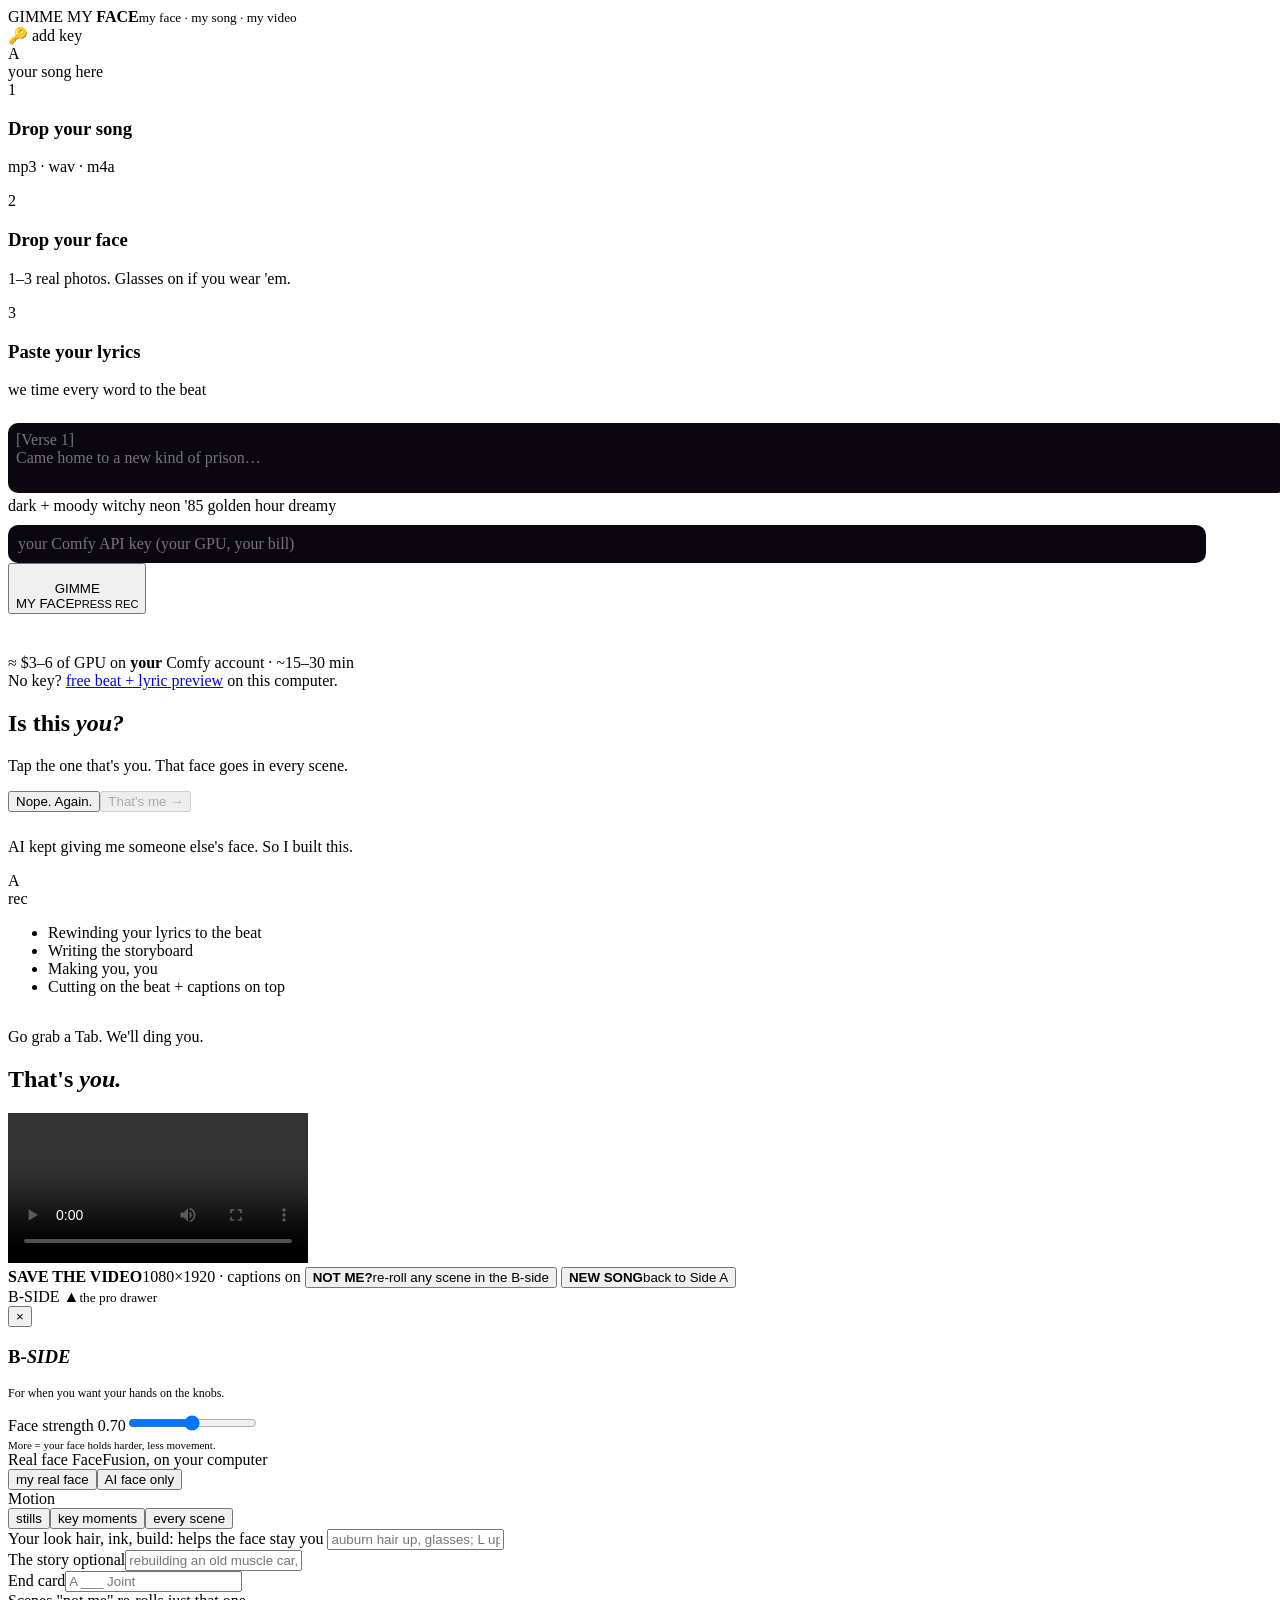
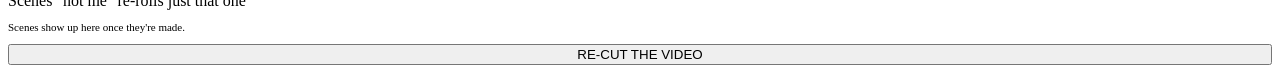
==== app/web/index.html @ a54b3f00 "Gimme My Face: first public version Your song + lyrics + a few face photos -> a vertical music video" ====
<!doctype html>
<html lang="en">
<head>
<meta charset="utf-8">
<meta name="viewport" content="width=device-width, initial-scale=1">
<title>Gimme My Face</title>
<link rel="preconnect" href="https://fonts.googleapis.com">
<link href="https://fonts.googleapis.com/css2?family=Bungee&family=Permanent+Marker&family=Space+Mono:wght@400;700&display=swap" rel="stylesheet">
<style>
/*CSS*/
  .drop input[type=file] { display:none; }
  .drop textarea { width:100%; height:54px; transition:height .2s; margin-top:8px; background:#0b0710; color:#fff; border:1px solid var(--line);
    border-radius:10px; padding:8px; font:12px var(--mono); }
  .drop textarea:focus { height:180px; }
  .drop .grow { flex:1; min-width:0; }
  .keyrow { display:flex; gap:8px; margin:10px 0 0; }
  .keyrow input { flex:1; background:#0b0710; color:#fff; border:1px solid var(--line); border-radius:10px; padding:10px; font:12px var(--mono); }
  .keyrow button { border:0; border-radius:10px; padding:0 14px; background:var(--violet); color:#fff; font:400 13px var(--display); cursor:pointer; }
  .err { color:var(--hot); text-align:center; min-height:1em; margin:8px 0 0; }
  .take.loading { display:grid; place-items:center; aspect-ratio:3/4.6; color:#999; font:13px var(--hand); }
  #log { font:11px var(--mono); color:var(--dim); white-space:pre-wrap; max-height:90px; overflow:auto; margin-top:10px; }
  .scene .notme { background:rgba(255,61,110,.92); }
  .scene textarea { width:100%; min-height:54px; margin-top:4px; background:#0b0710; color:#ddd; border:1px solid var(--line);
    border-radius:6px; font:10px var(--mono); padding:4px; }
  .scene .tag { position:absolute; top:3px; right:4px; font:9px var(--mono); background:rgba(0,0,0,.6); padding:1px 4px; border-radius:4px; color:var(--amber); }
</style>
</head>
<body>
<div class="app">
  <header>
    <div class="logo">GIMME MY <b>FACE</b><small>my face · my song · my video</small></div>
    <span class="pill" id="keypill">🔑 add key</span>
  </header>

  <!-- 1 · SIDE A -->
  <section class="screen on" id="home">
    <div class="cassette screws"><div class="label"><span class="side">A</span><div class="title" id="tapeTitle">your song here</div></div>
      <div class="window"><div class="reel"></div><div class="reel"></div></div></div>
    <div class="drops">
      <label class="drop" id="d1"><span class="n">1</span><div class="grow"><h3>Drop your song</h3><p id="songinfo">mp3 · wav · m4a</p></div>
        <span class="check" id="c1"></span><input type="file" id="song" accept="audio/*"></label>
      <label class="drop" id="d2"><span class="n">2</span><div class="grow"><h3>Drop your face</h3><p>1–3 real photos. Glasses on if you wear 'em.</p></div>
        <div class="thumbs" id="facethumbs"></div><input type="file" id="faces" accept="image/*" multiple></label>
      <div class="drop" id="d3"><span class="n">3</span><div class="grow"><h3>Paste your lyrics</h3><p id="lyrinfo">we time every word to the beat</p>
        <textarea id="lyrics" placeholder="[Verse 1]&#10;Came home to a new kind of prison…"></textarea></div></div>
    </div>
    <div class="vibes" id="vibes">
      <span class="sticker s1 on" data-v="dark, moody, cinematic night, amber light">dark + moody</span>
      <span class="sticker s2" data-v="warm, earthy, witchy, candlelight">witchy</span>
      <span class="sticker s3" data-v="neon 1985 night, chrome, synthwave colors">neon '85</span>
      <span class="sticker s4" data-v="sunny homestead, golden hour, gardens and animals">golden hour</span>
      <span class="sticker s5" data-v="dreamy, soft focus, pastel haze">dreamy</span>
    </div>
    <div class="keyrow" id="keyrow"><input type="password" id="key" placeholder="your Comfy API key (your GPU, your bill)" autocomplete="off"><button id="savekey">USE</button></div>
    <div class="rec-wrap"><button class="rec" id="rec"><span class="dot"></span><br>GIMME<br>MY FACE<small>PRESS REC</small></button></div>
    <p class="err" id="err"></p>
    <p class="fine"><span id="est">≈ $3–6 of GPU on <b>your</b> Comfy account</span> · ~15–30 min<br>No key? <a href="#" id="preview">free beat + lyric preview</a> on this computer.</p>
  </section>

  <!-- 2 · IS THIS YOU -->
  <section class="screen" id="you">
    <h2>Is this <em>you?</em></h2>
    <p class="sub">Tap the one that's you. That face goes in every scene.</p>
    <div class="takes" id="takes"></div>
    <div class="row"><button class="btn no" id="again">Nope. Again.</button><button class="btn yes" id="thatsme" disabled>That's me →</button></div>
    <div id="log"></div>
    <p class="fine">AI kept giving me someone else's face. So I built this.</p>
  </section>

  <!-- 3 · MAKING -->
  <section class="screen" id="making">
    <div class="cassette screws spinning"><div class="label"><span class="side">A</span><div class="title" id="recTitle">rec</div></div>
      <div class="window"><div class="reel"></div><div class="reel"></div></div></div>
    <ul class="stages" id="stages">
      <li class="todo" data-k="1/4">Rewinding your lyrics to the beat</li>
      <li class="todo" data-k="2/4">Writing the storyboard</li>
      <li class="todo" data-k="3/4">Making you, you</li>
      <li class="todo" data-k="4/4">Cutting on the beat + captions on top</li>
    </ul>
    <div class="strip" id="strip"></div>
    <div class="meter"><i id="meter"></i></div>
    <div id="log2" style="font:11px var(--mono);color:var(--dim);white-space:pre-wrap;max-height:70px;overflow:auto;margin-top:8px"></div>
    <p class="fine">Go grab a Tab. We'll ding you.</p>
  </section>

  <!-- 4 · DONE -->
  <section class="screen" id="done">
    <h2>That's <em>you.</em></h2>
    <div class="phone"><video id="video" controls playsinline loop></video></div>
    <div class="shares">
      <a class="share main" id="dl" download><b>SAVE THE VIDEO</b><span>1080×1920 · captions on</span></a>
      <button class="share" id="bopen2"><b>NOT ME?</b><span>re-roll any scene in the B-side</span></button>
      <button class="share" id="home2"><b>NEW SONG</b><span>back to Side A</span></button>
    </div>
  </section>
</div>

<div class="bside-tab" id="openB">B-SIDE ▲<small>the pro drawer</small></div>
<aside class="bside" id="bside" aria-label="Pro drawer">
  <button class="close" id="closeB">×</button>
  <h3>B-<em>SIDE</em></h3>
  <p class="sub" style="font-size:12px">For when you want your hands on the knobs.</p>
  <div class="knob"><label>Face strength <span id="fsv">0.70</span></label><input type="range" min="0.4" max="1" step="0.05" value="0.7" id="pin">
    <p class="sub" style="font-size:11px;margin:4px 0 0">More = your face holds harder, less movement.</p></div>
  <div class="knob"><label>Real face <span>FaceFusion, on your computer</span></label><div class="switch3" id="realface"><button data-v="on" class="on">my real face</button><button data-v="off">AI face only</button></div></div>
  <div class="knob"><label>Motion</label><div class="switch3" id="motion"><button data-v="off">stills</button><button data-v="key" class="on">key moments</button><button data-v="all">every scene</button></div></div>
  <div class="knob"><label>Your look <span>hair, ink, build: helps the face stay you</span></label>
    <input type="text" id="who" placeholder="auburn hair up, glasses; L upper arm Ganesha, R arm tree of life; slim"></div>
  <div class="knob"><label>The story <span>optional</span></label><input type="text" id="story" placeholder="rebuilding an old muscle car, and my life"></div>
  <div class="knob"><label>End card</label><input type="text" id="endcard" placeholder="A ___ Joint"></div>
  <div class="knob"><label>Scenes <span>"not me" re-rolls just that one</span></label><div class="scenes" id="scenes"><p class="sub" style="font-size:11px">Scenes show up here once they're made.</p></div></div>
  <button class="btn yes" style="width:100%" id="recut">RE-CUT THE VIDEO</button>
</aside>

<script>
const $ = id => document.getElementById(id);
let project = null, timer = null, picked = 0, vibe = document.querySelector('.sticker.on').dataset.v, motion = 'key';
const show = id => { document.querySelectorAll('.screen').forEach(s => s.classList.toggle('on', s.id === id)); window.scrollTo(0,0); };
const api = (url, body) => fetch(url, {method:'POST', body: JSON.stringify(Object.assign({p: project}, body))});

$('song').onchange = () => { const f = $('song').files[0]; if (!f) return;
  $('tapeTitle').textContent = f.name.replace(/\.[^.]+$/, ''); $('songinfo').textContent = f.name; $('c1').textContent = '✓'; $('d1').classList.add('done'); };
$('faces').onchange = () => { $('facethumbs').innerHTML = [...$('faces').files].slice(0,3).map(f =>
  `<div class="polaroid"><img src="${URL.createObjectURL(f)}" alt=""></div>`).join(''); $('d2').classList.add('done'); };
$('lyrics').oninput = () => { const n = $('lyrics').value.split('\n').filter(l => l.trim() && !/^\[.*\]$/.test(l.trim())).length;
  $('lyrinfo').textContent = n ? `${n} lines · we time every word to the beat` : 'we time every word to the beat'; $('d3').classList.toggle('done', n > 0); };
document.querySelectorAll('.sticker').forEach(s => s.onclick = () => {
  document.querySelectorAll('.sticker').forEach(x => x.classList.remove('on')); s.classList.add('on'); vibe = s.dataset.v; });
document.querySelectorAll('#motion button').forEach(b => b.onclick = () => {
  document.querySelectorAll('#motion button').forEach(x => x.classList.remove('on')); b.classList.add('on'); motion = b.dataset.v; });
let realface = 'on';
document.querySelectorAll('#realface button').forEach(b => b.onclick = () => {
  document.querySelectorAll('#realface button').forEach(x => x.classList.remove('on')); b.classList.add('on'); realface = b.dataset.v; });
$('pin').oninput = () => $('fsv').textContent = (+$('pin').value).toFixed(2);
$('openB').onclick = $('bopen2').onclick = () => $('bside').classList.add('open');
$('closeB').onclick = () => $('bside').classList.remove('open');
$('home2').onclick = () => show('home');
$('savekey').onclick = async () => { if (!$('key').value.trim()) return;
  await fetch('/api/key', {method:'POST', body: JSON.stringify({key: $('key').value})}); $('key').value = ''; keyOn(); };
function keyOn() { $('keypill').textContent = '🔑 key ✓'; $('keyrow').style.display = 'none'; }

function form() {
  if (!$('song').files[0]) { $('err').textContent = 'Drop your song first.'; return null; }
  if (!$('lyrics').value.trim()) { $('err').textContent = 'Paste your lyrics.'; return null; }
  $('err').textContent = '';
  const f = new FormData();
  f.append('song', $('song').files[0]);
  for (const p of [...$('faces').files].slice(0,3)) f.append('faces', p);
  [['lyrics', $('lyrics').value], ['vibe', vibe], ['story', $('story').value], ['who', $('who').value],
   ['motion', motion], ['pin', $('pin').value], ['endcard', $('endcard').value], ['realface', realface]].forEach(([k, v]) => f.append(k, v));
  return f;
}
async function start(url) {
  const f = form(); if (!f) return;
  const r = await fetch(url, {method:'POST', body:f}); const j = await r.json();
  if (!r.ok) { $('err').textContent = j.error || 'Busy — one at a time.'; return; }
  project = j.project; $('recTitle').textContent = $('tapeTitle').textContent + ' · rec';
  if (url === '/api/start') { picked = 0; $('takes').innerHTML = [1,2,3].map(i => `<div class="take loading">developing…</div>`).join(''); show('you'); }
  else show('making');
  poll();
}
$('rec').onclick = () => start('/api/start');
$('preview').onclick = e => { e.preventDefault(); start('/api/preview'); };
$('again').onclick = () => start('/api/start');
$('thatsme').onclick = async () => { if (!picked) return; await api('/api/pick', {take: picked}); show('making'); poll(); };
$('recut').onclick = async () => { if (!project) return; await api('/api/recut', {}); show('making'); poll(); };

function drawTakes(list) {
  if (!list.length || document.querySelectorAll('.take img').length === list.length) return;
  $('takes').innerHTML = list.map((t, i) => `<div class="take" data-i="${i+1}"><img src="/files/${t}?v=${Date.now()}" alt=""><span>take ${i+1}</span></div>`).join('')
    + '<div class="take loading">developing…</div>'.repeat(Math.max(0, 3 - list.length));
  document.querySelectorAll('.take[data-i]').forEach(t => t.onclick = () => {
    document.querySelectorAll('.take').forEach(x => { x.classList.remove('picked'); x.classList.add('wrong'); });
    t.classList.remove('wrong'); t.classList.add('picked'); picked = +t.dataset.i; $('thatsme').disabled = false; });
}
let lastSlots = '';
function drawSlots(spec) {
  const s = JSON.stringify(spec || ''); if (!spec || s === lastSlots) return; lastSlots = s;
  const stills = spec.slots.map(x => (x.media || []).find(m => /\.png$/.test(m))).filter(Boolean);
  $('strip').innerHTML = stills.map(m => `<img src="/files/${m}" alt="">`).join(''); $('strip').scrollLeft = 1e9;
  const n = spec.slots.length; $('meter').style.width = (25 + 70 * stills.length / Math.max(1, n)) + '%';
  $('scenes').innerHTML = '';
  spec.slots.forEach(x => {
    const m = (x.media || []).find(q => /\.png$/.test(q)), moving = (x.media || []).some(q => /\.mp4$/.test(q));
    const d = document.createElement('div'); d.className = 'scene';
    d.innerHTML = `${m ? `<img src="/files/${m}" alt="">` : '<img alt="" style="background:#2a2033">'}<b>#${x.id}</b>${moving ? '<span class="tag">moves</span>' : ''}
      <button class="notme">not me</button><textarea>${(x.prompt || '').replace(/</g, '&lt;')}</textarea>`;
    d.querySelector('button').onclick = async () => { await api('/api/reroll', {id: x.id, prompt: d.querySelector('textarea').value,
      motion: motion === 'all', pin: $('pin').value}); $('bside').classList.remove('open'); show('making'); poll(); };
    $('scenes').appendChild(d);
  });
}
function stages(log) {
  const at = log.slice().reverse().find(l => /^\d\/4/.test(l)); const k = at ? at.slice(0, 3) : null;
  let seen = false;
  document.querySelectorAll('#stages li').forEach(li => {
    if (!k) { li.className = 'todo'; return; }
    if (li.dataset.k === k) { li.className = 'now'; seen = true; } else li.className = seen ? 'todo' : 'done';
  });
}
async function poll() {
  clearTimeout(timer);
  const j = await (await fetch('/api/status?p=' + encodeURIComponent(project))).json();
  if (j.has_key) keyOn();
  const log = j.log || [];
  $('log').textContent = $('log2').textContent = log.slice(-4).join('\n');
  drawTakes(j.takes || []); drawSlots(j.slots); stages(log);
  const last = log[log.length - 1] || '';
  if (/^stopped/.test(last)) $('err').textContent = last;
  if (!j.busy && j.video) {
    $('video').src = '/files/' + j.video + '?t=' + Date.now(); $('dl').href = '/files/' + j.video; show('done');
    document.querySelectorAll('#stages li').forEach(li => li.className = 'done'); $('meter').style.width = '100%';
  }
  if (j.busy) timer = setTimeout(poll, 3000);
}
fetch('/api/status?p=_').then(r => r.json()).then(j => { if (j.has_key) keyOn(); });
</script>
</body>
</html>
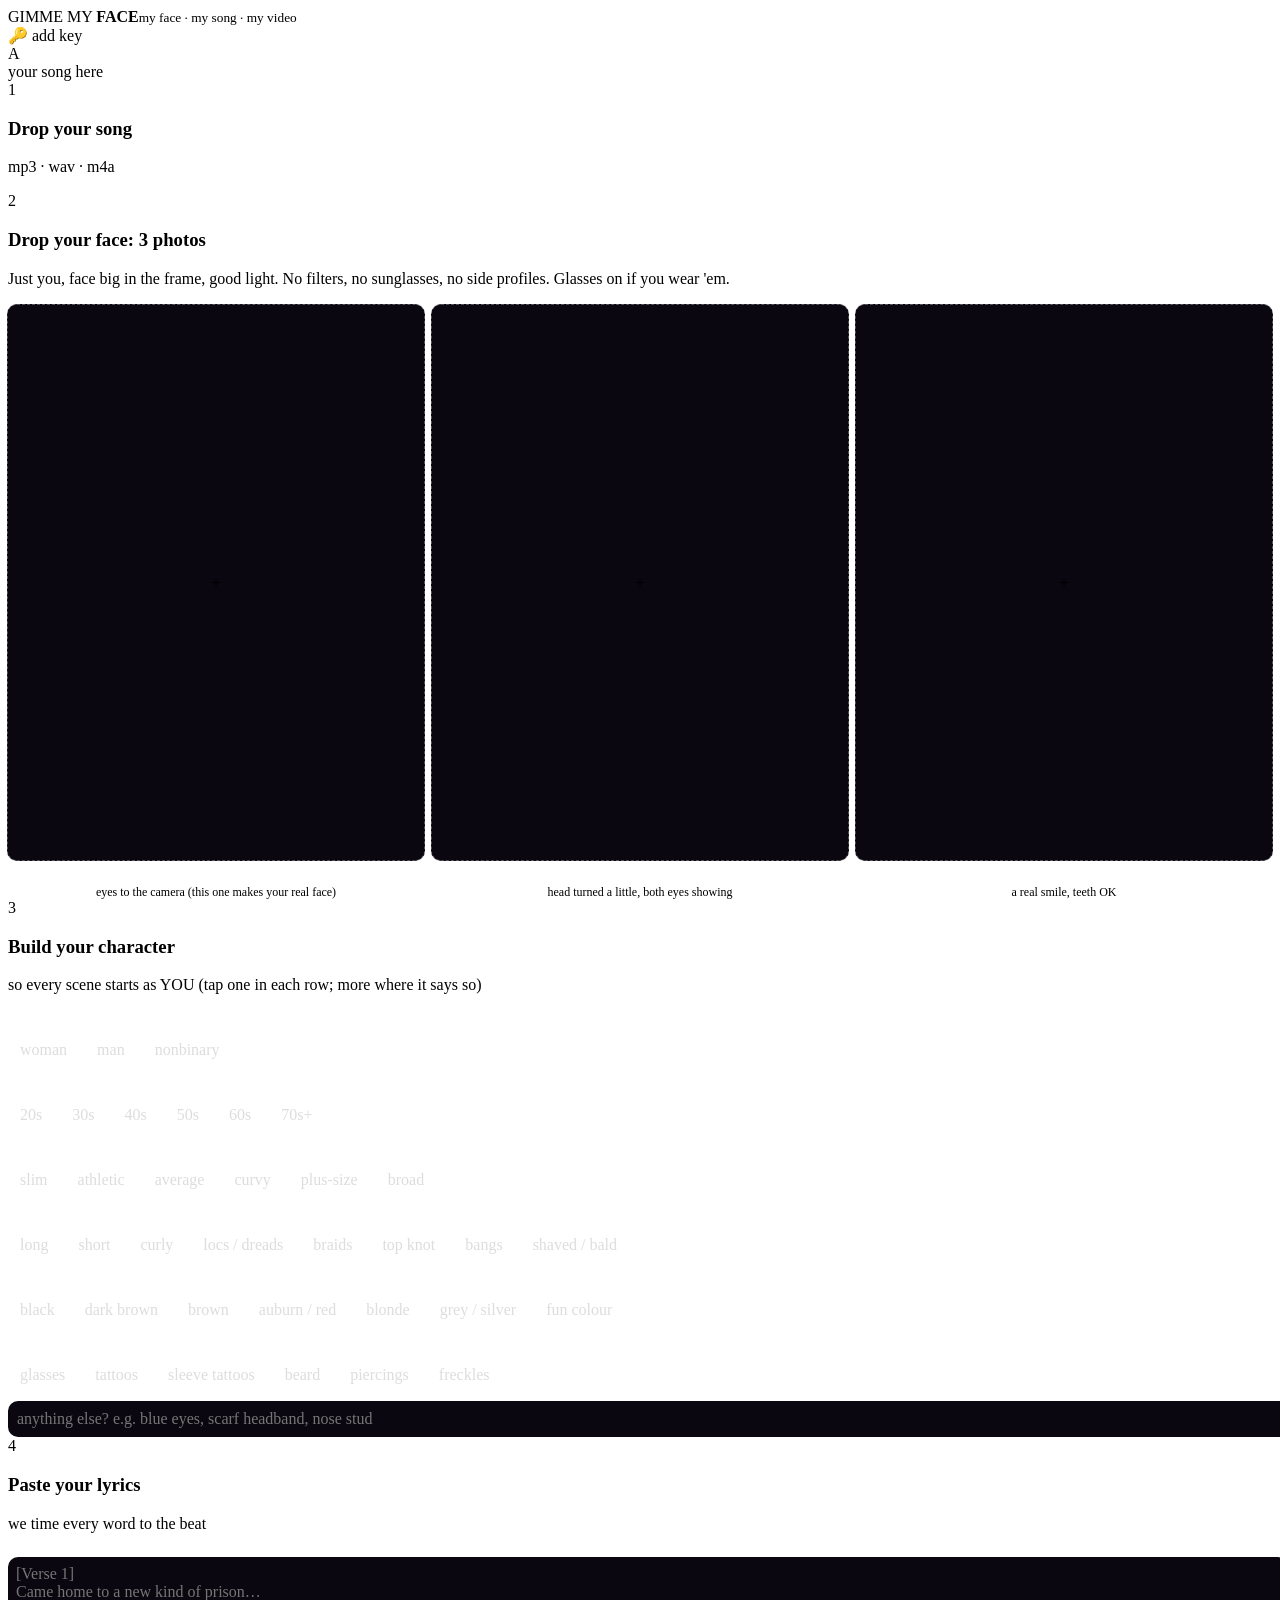
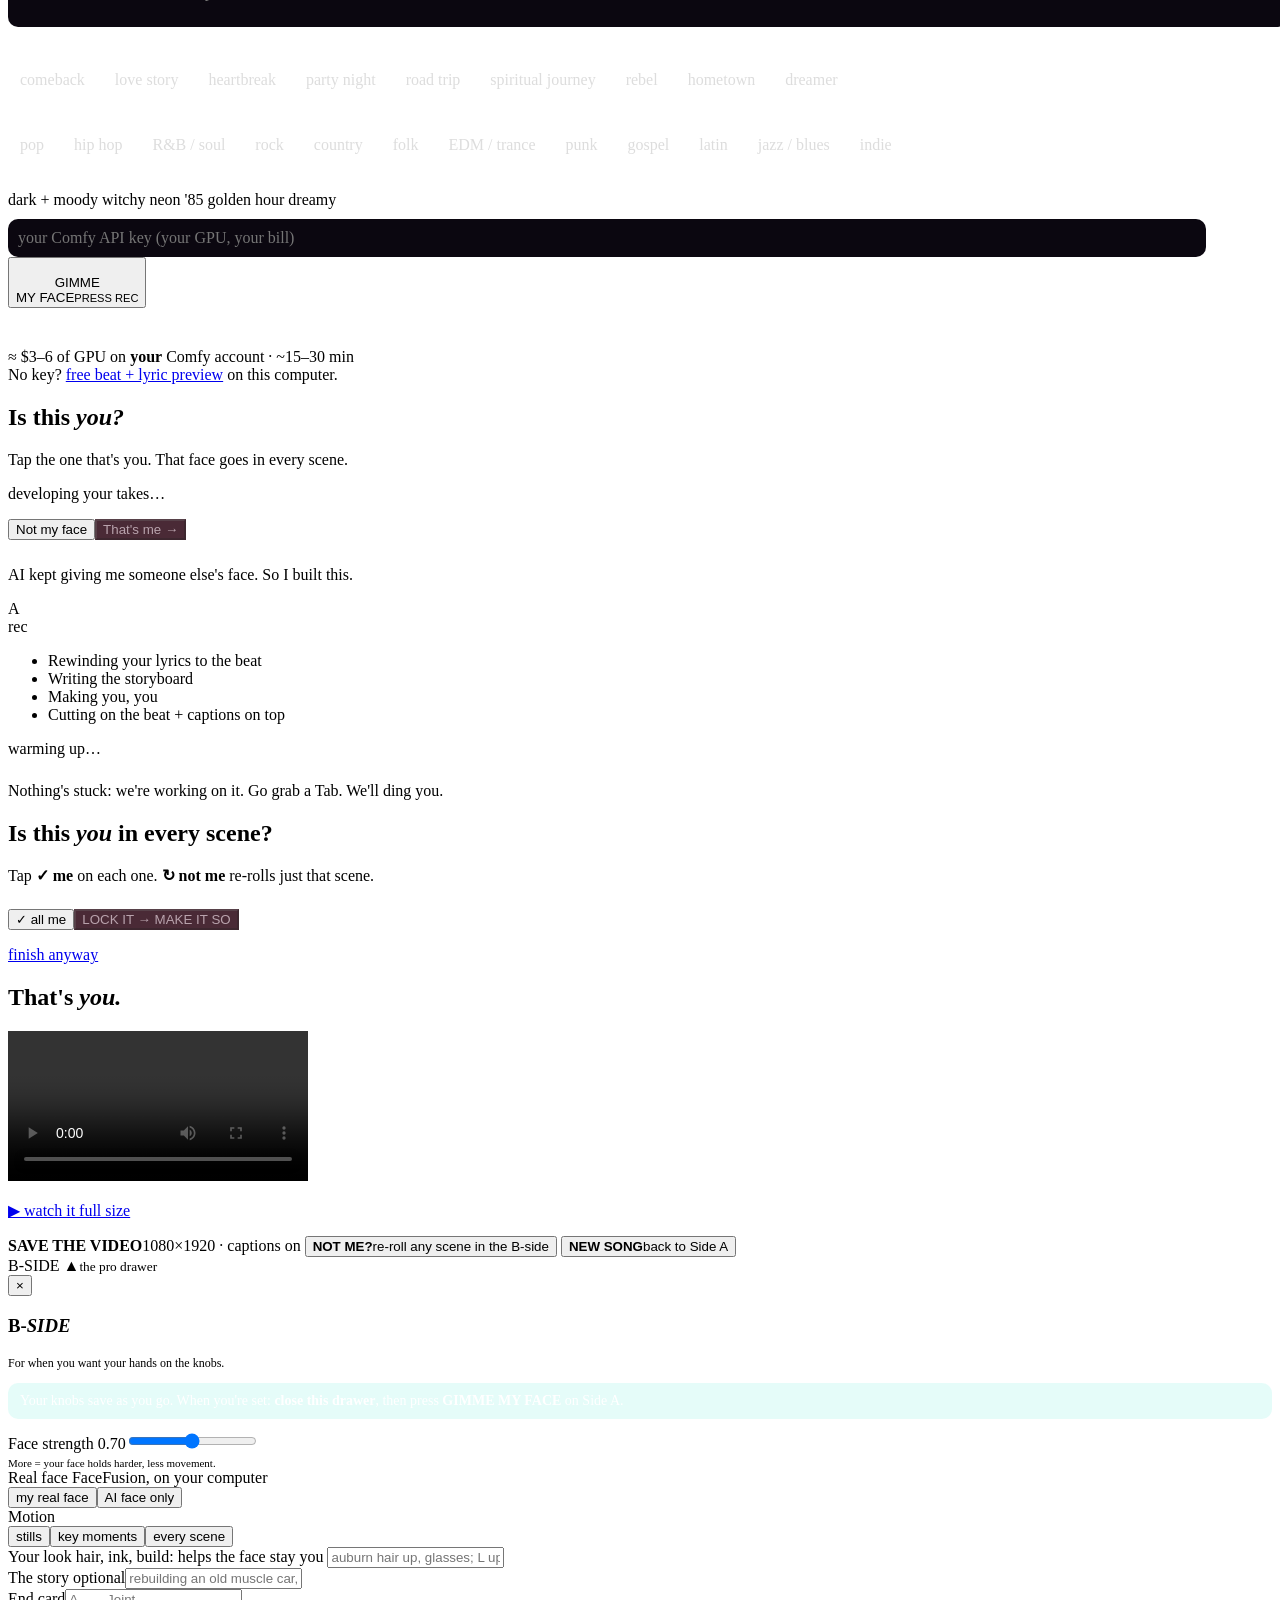
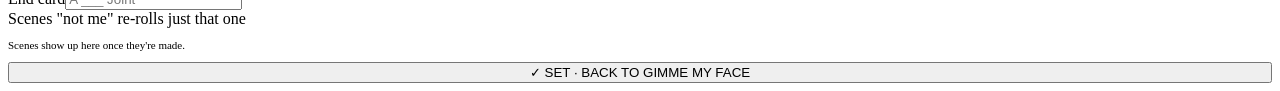
==== commit caae07f8: "Character builder, per-scene "Is this you?" check, magic eraser + colour brush, workflow files - Bui" ====
--- a/app/web/index.html
+++ b/app/web/index.html
@@ -18,7 +18,78 @@
   .keyrow button { border:0; border-radius:10px; padding:0 14px; background:var(--violet); color:#fff; font:400 13px var(--display); cursor:pointer; }
   .err { color:var(--hot); text-align:center; min-height:1em; margin:8px 0 0; }
   .take.loading { display:grid; place-items:center; aspect-ratio:3/4.6; color:#999; font:13px var(--hand); }
-  #log { font:11px var(--mono); color:var(--dim); white-space:pre-wrap; max-height:90px; overflow:auto; margin-top:10px; }
+  #log { font:14px var(--mono); color:rgba(255,255,255,.7); white-space:pre-wrap; max-height:90px; overflow:auto; margin-top:10px; }
+  .drop#d2 { align-items:flex-start; cursor:default; }
+  .faceslots { display:grid; grid-template-columns:repeat(3,1fr); gap:8px; margin-top:10px; }
+  .fslot { display:flex; flex-direction:column; align-items:center; text-align:center; cursor:pointer; gap:3px; }
+  .fslot input { display:none; }
+  .fslot .ph { width:100%; aspect-ratio:3/4; border:1.5px dashed rgba(255,255,255,.3); border-radius:10px; display:grid; place-items:center;
+    font:22px var(--display); color:var(--dim); overflow:hidden; background:#0b0710; }
+  .fslot .ph img { width:100%; height:100%; object-fit:cover; }
+  .fslot:hover .ph { border-color:var(--amber); }
+  .fslot.over .ph, .drop.over { border-color:var(--teal) !important; background:rgba(46,230,200,.12); }
+  .fslot.done .ph { border-style:solid; border-color:var(--teal); }
+  .fslot b { font:400 13px var(--display); color:#fff; }
+  .fslot small { font-size:12px; color:var(--dim); line-height:1.2; }
+  .eta { display:flex; justify-content:space-between; gap:8px; flex-wrap:wrap; font:16px var(--mono); color:var(--amber); margin-top:8px; }
+  .eta span:last-child { color:var(--dim); }
+  .take.loading { animation:pulse 1.2s ease-in-out infinite; }
+  @keyframes pulse { 50% { opacity:.45; } }
+  .btn.thinking { animation:pulse 1s ease-in-out infinite; cursor:wait; }
+  /* tap cue: the thing you tapped presses in + a teal ring ripples out (+ a tiny buzz on phones) */
+  .tapped { animation:tap .4s ease-out; }
+  @keyframes tap { 0% { transform:scale(1); box-shadow:0 0 0 0 rgba(46,230,200,.75); } 35% { transform:scale(.93); }
+                   100% { transform:scale(1); box-shadow:0 0 0 16px rgba(46,230,200,0); } }
+  .word { color:var(--teal); font-weight:700; margin-right:6px; }
+  .word::before { content:''; display:inline-block; width:8px; height:8px; margin-right:6px; border-radius:50%; background:var(--teal); animation:pulse .9s ease-in-out infinite; vertical-align:1px; }
+  .word:empty { display:none; }
+  .genre { margin:14px 0 0; } .vlabel { margin:12px 0 0; font:400 12px var(--display); color:#fff; }
+  .checks { display:grid; grid-template-columns:repeat(auto-fill,minmax(150px,1fr)); gap:10px; margin-top:6px; }
+  .chk { position:relative; border-radius:12px; overflow:hidden; outline:3px solid transparent; background:#0b0710; }
+  .chk img { display:block; width:100%; aspect-ratio:9/16; object-fit:cover; }
+  .chk b { position:absolute; top:6px; left:8px; font:12px var(--mono); background:rgba(0,0,0,.6); padding:2px 6px; border-radius:6px; }
+  .chk .cb { display:flex; }
+  .chk .cb button { flex:1; border:0; padding:10px 2px; font:400 11px var(--display); cursor:pointer; color:#fff; background:#2a2033; }
+  .chk .cb .no { background:#6b4a8f; }   /* change order (not GO pink); final colours: Dawn picks the scheme */
+  .chk.ok { outline-color:var(--teal); } .chk.ok .me { background:var(--teal); color:#0b0710; }
+  .btn.go { background:var(--hot); color:#fff; box-shadow:0 0 18px rgba(255,61,110,.45); }   /* PINK = GO / roll / make it so */
+  .btn.go:disabled { background:#4a2a36; color:#b9a3ad; box-shadow:none; }
+  .chk .undo { position:absolute; top:6px; right:8px; border:0; border-radius:8px; padding:5px 9px; background:rgba(0,0,0,.7);
+    color:#fff; font:400 12px var(--display); cursor:pointer; }
+  .chk .cb .er { background:#24323a; }
+  .eraser { position:fixed; inset:0; background:rgba(8,5,12,.92); z-index:90; display:none; place-items:center; padding:16px; }
+  .eraser.on { display:grid; }
+  .erbox { width:min(520px, 100%); }
+  .ertools { display:flex; gap:8px; align-items:center; margin:0 0 8px; }
+  .ertools button { border:0; border-radius:8px; padding:8px 12px; background:#3a2d48; color:#fff; font:400 13px var(--display); cursor:pointer; }
+  .ertools button.on { background:var(--teal); color:#0b0710; }
+  #erSwatch { display:none; width:28px; height:28px; border-radius:50%; border:2px solid #fff; }
+  .erhow { color:#fff; font-size:15px; margin:0 0 10px; text-align:center; }
+  .erwrap { position:relative; width:fit-content; margin:0 auto; }
+  .erwrap img { display:block; max-width:100%; max-height:70vh; border-radius:10px; }
+  .erwrap canvas { position:absolute; inset:0; width:100%; height:100%; cursor:crosshair; touch-action:none; }
+  .erbar { display:flex; gap:8px; align-items:center; flex-wrap:wrap; margin-top:10px; color:#ddd; font:13px var(--mono); }
+  .erbar button { border:0; border-radius:8px; padding:9px 12px; background:#3a2d48; color:#fff; font:400 13px var(--display); cursor:pointer; }
+  .erbar .go { background:var(--teal); color:#0b0710; margin-left:auto; }
+  .chk .cb .fx { background:#3a2d48; }
+  .fixp { display:none; padding:8px; gap:6px; flex-wrap:wrap; background:#160f1e; }
+  .chk.fixing .fixp { display:flex; }
+  .fixp i { font-style:normal; font:12px var(--mono); padding:5px 9px; border-radius:99px; border:1.5px solid rgba(255,255,255,.25); cursor:pointer; color:#ddd; }
+  .fixp i.on { background:var(--amber); border-color:var(--amber); color:#1a1020; }
+  .fixp input { flex:1 1 100%; background:#0b0710; color:#fff; border:1px solid var(--line); border-radius:8px; padding:7px; font:12px var(--mono); }
+  .fixp .go { flex:1 1 100%; border:0; border-radius:8px; padding:9px; background:var(--violet); color:#fff; font:400 13px var(--display); cursor:pointer; }
+  .chk.rolling { animation:pulse 1.2s ease-in-out infinite; }
+  .bhow { background:rgba(46,230,200,.12); border:1px solid var(--teal); border-radius:10px; padding:10px 12px; font-size:14px; color:#fff; margin:0 0 12px; }
+  .drop#dc { align-items:flex-start; cursor:default; }
+  .crow { display:flex; flex-wrap:wrap; gap:6px; align-items:center; margin-top:9px; }
+  .crow b { flex:0 0 100%; font:400 12px var(--display); color:#fff; letter-spacing:.3px; }
+  .crow b em { font:11px var(--mono); color:var(--dim); font-style:normal; margin-left:4px; }
+  .crow i { font-style:normal; font:13px var(--mono); padding:6px 11px; border-radius:99px; border:1.5px solid rgba(255,255,255,.22);
+    color:#ddd; cursor:pointer; user-select:none; }
+  .crow i:hover { border-color:var(--amber); }
+  .crow i.on { background:var(--teal); border-color:var(--teal); color:#0b0710; }
+  .charmore { width:100%; margin-top:10px; background:#0b0710; color:#fff; border:1px solid var(--line); border-radius:10px; padding:9px; font:13px var(--mono); }
+  #charinfo { color:var(--teal); }
   .scene .notme { background:rgba(255,61,110,.92); }
   .scene textarea { width:100%; min-height:54px; margin-top:4px; background:#0b0710; color:#ddd; border:1px solid var(--line);
     border-radius:6px; font:10px var(--mono); padding:4px; }
@@ -39,11 +110,31 @@
     <div class="drops">
       <label class="drop" id="d1"><span class="n">1</span><div class="grow"><h3>Drop your song</h3><p id="songinfo">mp3 · wav · m4a</p></div>
         <span class="check" id="c1"></span><input type="file" id="song" accept="audio/*"></label>
-      <label class="drop" id="d2"><span class="n">2</span><div class="grow"><h3>Drop your face</h3><p>1–3 real photos. Glasses on if you wear 'em.</p></div>
-        <div class="thumbs" id="facethumbs"></div><input type="file" id="faces" accept="image/*" multiple></label>
-      <div class="drop" id="d3"><span class="n">3</span><div class="grow"><h3>Paste your lyrics</h3><p id="lyrinfo">we time every word to the beat</p>
+      <div class="drop" id="d2"><span class="n">2</span><div class="grow"><h3>Drop your face: 3 photos</h3>
+        <p id="faceinfo">Just you, face big in the frame, good light. No filters, no sunglasses, no side profiles. Glasses on if you wear 'em.</p>
+        <div class="faceslots">
+          <label class="fslot" data-i="0"><input type="file" accept="image/*" multiple><div class="ph">＋</div><b>1 · Straight on</b><small>eyes to the camera (this one makes your real face)</small></label>
+          <label class="fslot" data-i="1"><input type="file" accept="image/*" multiple><div class="ph">＋</div><b>2 · Three-quarter</b><small>head turned a little, both eyes showing</small></label>
+          <label class="fslot" data-i="2"><input type="file" accept="image/*" multiple><div class="ph">＋</div><b>3 · Big smile</b><small>a real smile, teeth OK</small></label>
+        </div></div></div>
+      <!-- Dawn 29 Oct: "we DEFINITELY need to ask questions... like an RPG when i'm in character dev" (blank = random man in every scene) -->
+      <div class="drop" id="dc"><span class="n">3</span><div class="grow"><h3>Build your character</h3>
+        <p id="charinfo">so every scene starts as YOU (tap one in each row; more where it says so)</p>
+        <div class="crow" data-k="g" data-req="1"><b>I am</b><i>woman</i><i>man</i><i>nonbinary</i></div>
+        <div class="crow" data-k="a" data-req="1"><b>Age</b><i>20s</i><i>30s</i><i>40s</i><i>50s</i><i>60s</i><i>70s+</i></div>
+        <div class="crow" data-k="b"><b>Build</b><i>slim</i><i>athletic</i><i>average</i><i>curvy</i><i>plus-size</i><i>broad</i></div>
+        <div class="crow" data-k="hs" data-multi="1"><b>Hair <em>pick any</em></b><i>long</i><i>short</i><i>curly</i><i>locs / dreads</i><i>braids</i><i>top knot</i><i>bangs</i><i>shaved / bald</i></div>
+        <div class="crow" data-k="hc"><b>Hair colour</b><i>black</i><i>dark brown</i><i>brown</i><i>auburn / red</i><i>blonde</i><i>grey / silver</i><i>fun colour</i></div>
+        <div class="crow" data-k="e" data-multi="1"><b>Extras <em>pick any</em></b><i>glasses</i><i>tattoos</i><i>sleeve tattoos</i><i>beard</i><i>piercings</i><i>freckles</i></div>
+        <input type="text" id="charmore" class="charmore" placeholder="anything else? e.g. blue eyes, scarf headband, nose stud">
+      </div></div>
+      <div class="drop" id="d3"><span class="n">4</span><div class="grow"><h3>Paste your lyrics</h3><p id="lyrinfo">we time every word to the beat</p>
         <textarea id="lyrics" placeholder="[Verse 1]&#10;Came home to a new kind of prison…"></textarea></div></div>
     </div>
+    <!-- Dawn 29 Oct: "give them choices and let them make them within limits and genres" -->
+    <div class="crow genre" data-k="st"><b>The story <em>pick one (or leave it to us)</em></b><i>comeback</i><i>love story</i><i>heartbreak</i><i>party night</i><i>road trip</i><i>spiritual journey</i><i>rebel</i><i>hometown</i><i>dreamer</i></div>
+    <div class="crow genre" data-k="mu"><b>My music <em>pick one: the video moves + looks like it</em></b><i>pop</i><i>hip hop</i><i>R&amp;B / soul</i><i>rock</i><i>country</i><i>folk</i><i>EDM / trance</i><i>punk</i><i>gospel</i><i>latin</i><i>jazz / blues</i><i>indie</i></div>
+    <p class="vlabel">The look</p>
     <div class="vibes" id="vibes">
       <span class="sticker s1 on" data-v="dark, moody, cinematic night, amber light">dark + moody</span>
       <span class="sticker s2" data-v="warm, earthy, witchy, candlelight">witchy</span>
@@ -62,7 +153,10 @@
     <h2>Is this <em>you?</em></h2>
     <p class="sub">Tap the one that's you. That face goes in every scene.</p>
     <div class="takes" id="takes"></div>
-    <div class="row"><button class="btn no" id="again">Nope. Again.</button><button class="btn yes" id="thatsme" disabled>That's me →</button></div>
+    <div class="meter"><i id="meterT"></i></div>
+    <div class="eta"><span><span class="word" id="wordT"></span><span id="etaT">developing your takes…</span></span><span id="etaTIn"></span></div>
+    <p class="fine" id="backT"></p>
+    <div class="row"><button class="btn no" id="again">Not my face</button><button class="btn go" id="thatsme" disabled>That's me →</button></div>
     <div id="log"></div>
     <p class="fine">AI kept giving me someone else's face. So I built this.</p>
   </section>
@@ -79,14 +173,26 @@
     </ul>
     <div class="strip" id="strip"></div>
     <div class="meter"><i id="meter"></i></div>
-    <div id="log2" style="font:11px var(--mono);color:var(--dim);white-space:pre-wrap;max-height:70px;overflow:auto;margin-top:8px"></div>
-    <p class="fine">Go grab a Tab. We'll ding you.</p>
+    <div class="eta"><span><span class="word" id="word"></span><span id="eta">warming up…</span></span><span id="etaIn"></span></div>
+    <div id="log2" style="font:14px var(--mono);color:rgba(255,255,255,.7);white-space:pre-wrap;max-height:70px;overflow:auto;margin-top:8px"></div>
+    <p class="fine" id="back">Nothing's stuck: we're working on it. Go grab a Tab. We'll ding you.</p>
+  </section>
+
+  <!-- 3b · SCENE CHECK (Dawn 29 Oct: an "is this you?" for each scene) -->
+  <section class="screen" id="check">
+    <h2>Is this <em>you</em> in every scene?</h2>
+    <p class="sub">Tap <b>✓ me</b> on each one. <b>↻ not me</b> re-rolls just that scene.</p>
+    <div class="checks" id="checks"></div>
+    <div class="eta"><span><span class="word" id="wordC"></span><span id="checkInfo"></span></span><span></span></div>
+    <div class="row"><button class="btn no" id="allme">✓ all me</button><button class="btn go" id="approve" disabled>LOCK IT → MAKE IT SO</button></div>
+    <p class="fine"><a href="#" id="approveAnyway">finish anyway</a></p>
   </section>
 
   <!-- 4 · DONE -->
   <section class="screen" id="done">
     <h2>That's <em>you.</em></h2>
     <div class="phone"><video id="video" controls playsinline loop></video></div>
+    <p class="fine"><a id="bigvid" target="_blank" href="#">▶ watch it full size</a></p>
     <div class="shares">
       <a class="share main" id="dl" download><b>SAVE THE VIDEO</b><span>1080×1920 · captions on</span></a>
       <button class="share" id="bopen2"><b>NOT ME?</b><span>re-roll any scene in the B-side</span></button>
@@ -100,6 +206,7 @@
   <button class="close" id="closeB">×</button>
   <h3>B-<em>SIDE</em></h3>
   <p class="sub" style="font-size:12px">For when you want your hands on the knobs.</p>
+  <p class="bhow">Your knobs save as you go. When you're set: <b>close this drawer</b>, then press <b>GIMME MY FACE</b> on Side A.</p>
   <div class="knob"><label>Face strength <span id="fsv">0.70</span></label><input type="range" min="0.4" max="1" step="0.05" value="0.7" id="pin">
     <p class="sub" style="font-size:11px;margin:4px 0 0">More = your face holds harder, less movement.</p></div>
   <div class="knob"><label>Real face <span>FaceFusion, on your computer</span></label><div class="switch3" id="realface"><button data-v="on" class="on">my real face</button><button data-v="off">AI face only</button></div></div>
@@ -109,9 +216,19 @@
   <div class="knob"><label>The story <span>optional</span></label><input type="text" id="story" placeholder="rebuilding an old muscle car, and my life"></div>
   <div class="knob"><label>End card</label><input type="text" id="endcard" placeholder="A ___ Joint"></div>
   <div class="knob"><label>Scenes <span>"not me" re-rolls just that one</span></label><div class="scenes" id="scenes"><p class="sub" style="font-size:11px">Scenes show up here once they're made.</p></div></div>
-  <button class="btn yes" style="width:100%" id="recut">RE-CUT THE VIDEO</button>
+  <button class="btn yes" style="width:100%" id="bdone">✓ SET · BACK TO GIMME MY FACE</button>
+  <button class="btn go" style="width:100%;display:none;margin-top:8px" id="recut">MAKE IT SO</button>
 </aside>
 
+<!-- ERASER (Dawn 29 Oct: '"artifact" removal = eraser' / "people understand erasing something") -->
+<div class="eraser" id="eraser"><div class="erbox">
+  <div class="ertools"><button id="tErase" class="on">⌫ erase</button><button id="tColour">🎨 colour</button>
+    <span id="erSwatch" title="the colour you picked"></span></div>
+  <p class="erhow" id="erHow">Paint over the spot you want gone. <b>Erase it</b> fills it in from around it.</p>
+  <div class="erwrap"><img id="erImg" alt=""><canvas id="erCan"></canvas></div>
+  <div class="erbar"><label>brush <input type="range" id="erSize" min="6" max="60" value="18"></label>
+    <button id="erUndo">undo</button><button id="erCancel">cancel</button><button id="erGo" class="go">⌫ Erase it</button></div>
+</div></div>
 <script>
 const $ = id => document.getElementById(id);
 let project = null, timer = null, picked = 0, vibe = document.querySelector('.sticker.on').dataset.v, motion = 'key';
@@ -119,9 +236,54 @@
 const api = (url, body) => fetch(url, {method:'POST', body: JSON.stringify(Object.assign({p: project}, body))});
 
 $('song').onchange = () => { const f = $('song').files[0]; if (!f) return;
+  // say how long it is, and flag a short clip (29 Oct: a 16 s clip with a whole song's lyrics)
+  const au = new Audio(URL.createObjectURL(f)); au.onloadedmetadata = () => { const d = au.duration;
+    $('songinfo').textContent = `${f.name} · ${mmss(d)}` + (d < 60 ? ` · short clip! We'll only use the lyrics we hear in it.` : '');
+    $('songinfo').style.color = d < 60 ? 'var(--amber)' : ''; };
   $('tapeTitle').textContent = f.name.replace(/\.[^.]+$/, ''); $('songinfo').textContent = f.name; $('c1').textContent = '✓'; $('d1').classList.add('done'); };
-$('faces').onchange = () => { $('facethumbs').innerHTML = [...$('faces').files].slice(0,3).map(f =>
-  `<div class="polaroid"><img src="${URL.createObjectURL(f)}" alt=""></div>`).join(''); $('d2').classList.add('done'); };
+// 3 face slots (Dawn 29 Oct: "we need at least 3 and we need to tell people which views/shots"). Each slot has its own
+// picker; picking several files at once fills this slot, then the empty slots after it.
+const faceFiles = [null, null, null];
+function drawFaces() {
+  document.querySelectorAll('.fslot').forEach(s => {
+    const f = faceFiles[+s.dataset.i];
+    s.querySelector('.ph').innerHTML = f ? `<img src="${URL.createObjectURL(f)}" alt="">` : '＋';
+    s.classList.toggle('done', !!f);
+  });
+  $('d2').classList.toggle('done', faceFiles.every(Boolean));
+}
+// drag + drop (Dawn 29 Oct: "drag glitches"): photos onto any slot (several fill the empty slots after it),
+// the song onto box 1. Dropping anywhere else on the page does nothing (no opening the file in the browser).
+function fillFaces(first, files) {
+  let i = first;
+  for (const f of [...files].filter(f => f.type.startsWith('image/'))) {
+    while (i < 3 && i !== first && faceFiles[i]) i++;
+    if (i > 2) break;
+    faceFiles[i++] = f;
+  }
+  drawFaces(); cue($('d2'));
+}
+['dragover', 'drop'].forEach(ev => window.addEventListener(ev, e => e.preventDefault()));
+document.querySelectorAll('.fslot').forEach(sl => {
+  sl.addEventListener('dragover', e => { e.preventDefault(); e.stopPropagation(); sl.classList.add('over'); });
+  sl.addEventListener('dragleave', () => sl.classList.remove('over'));
+  sl.addEventListener('drop', e => { e.preventDefault(); e.stopPropagation(); sl.classList.remove('over'); fillFaces(+sl.dataset.i, e.dataTransfer.files); });
+});
+$('d2').addEventListener('drop', e => { e.preventDefault(); fillFaces(faceFiles.findIndex(f => !f) < 0 ? 0 : faceFiles.findIndex(f => !f), e.dataTransfer.files); });
+$('d1').addEventListener('dragover', e => { e.preventDefault(); $('d1').classList.add('over'); });
+$('d1').addEventListener('dragleave', () => $('d1').classList.remove('over'));
+$('d1').addEventListener('drop', e => { e.preventDefault(); $('d1').classList.remove('over');
+  const f = [...e.dataTransfer.files].find(f => f.type.startsWith('audio/') || /\.(mp3|wav|m4a|aac|flac|ogg)$/i.test(f.name));
+  if (!f) return; const dt = new DataTransfer(); dt.items.add(f); $('song').files = dt.files; $('song').onchange(); cue($('d1')); });
+document.querySelectorAll('.fslot input').forEach(inp => inp.onchange = () => {
+  const first = +inp.closest('.fslot').dataset.i; let i = first;
+  for (const f of inp.files) {
+    while (i < 3 && i !== first && faceFiles[i]) i++;
+    if (i > 2) break;
+    faceFiles[i++] = f;
+  }
+  inp.value = ''; drawFaces();
+});
 $('lyrics').oninput = () => { const n = $('lyrics').value.split('\n').filter(l => l.trim() && !/^\[.*\]$/.test(l.trim())).length;
   $('lyrinfo').textContent = n ? `${n} lines · we time every word to the beat` : 'we time every word to the beat'; $('d3').classList.toggle('done', n > 0); };
 document.querySelectorAll('.sticker').forEach(s => s.onclick = () => {
@@ -134,36 +296,102 @@
 $('pin').oninput = () => $('fsv').textContent = (+$('pin').value).toFixed(2);
 $('openB').onclick = $('bopen2').onclick = () => $('bside').classList.add('open');
 $('closeB').onclick = () => $('bside').classList.remove('open');
+$('bdone').onclick = () => { $('bside').classList.remove('open');
+  if ($('home').classList.contains('on')) setTimeout(() => $('rec').scrollIntoView({behavior: 'smooth', block: 'center'}), 250); };
 $('home2').onclick = () => show('home');
 $('savekey').onclick = async () => { if (!$('key').value.trim()) return;
   await fetch('/api/key', {method:'POST', body: JSON.stringify({key: $('key').value})}); $('key').value = ''; keyOn(); };
 function keyOn() { $('keypill').textContent = '🔑 key ✓'; $('keyrow').style.display = 'none'; }
 
+// character creator -> one plain sentence for every scene prompt
+const pickC = {};
+document.querySelectorAll('.crow').forEach(r => r.querySelectorAll('i').forEach(c => c.onclick = () => {
+  if (!r.dataset.multi) r.querySelectorAll('i').forEach(x => x !== c && x.classList.remove('on'));
+  c.classList.toggle('on'); cue(c);
+  pickC[r.dataset.k] = [...r.querySelectorAll('i.on')].map(x => x.textContent.replace(' / ', ' '));
+  const ok = pickC.g?.length && pickC.a?.length; $('dc').classList.toggle('done', !!ok);
+  $('charinfo').textContent = ok ? character() : 'so every scene starts as YOU (tap one in each row; more where it says so)';
+}));
+function character() {
+  const g = pickC.g?.[0], a = pickC.a?.[0]; if (!g || !a) return '';
+  const age = a === '70s+' ? 'in their 70s or older' : `in ${g === 'woman' ? 'her' : g === 'man' ? 'his' : 'their'} ${a}`;
+  const hs = pickC.hs || [], has = x => hs.includes(x);
+  const kind = has('locs dreads') ? 'locs (dreadlocks)' : has('braids') ? 'braids' : 'hair';
+  const hair = has('shaved bald') ? 'a shaved head' : [[has('long') && 'long', has('short') && 'short', has('curly') && 'curly', pickC.hc?.[0], kind].filter(Boolean).join(' '),
+    has('top knot') && 'worn up in a top knot', has('bangs') && 'with bangs'].filter(Boolean).join(' ');
+  const ex = (pickC.e || []).map(x => x === 'glasses' ? 'wears glasses' : x === 'beard' ? 'has a beard' : 'has ' + x);
+  return [`The singer is a ${g === 'nonbinary' ? 'nonbinary person' : g} ${age}`, pickC.b?.[0] && `${pickC.b[0]} build`,
+          pickC.hc?.length || hs.length ? hair : '', ...ex, $('charmore').value.trim()].filter(Boolean).join(', ') + '.';
+}
+$('charmore').oninput = () => { if ($('dc').classList.contains('done')) $('charinfo').textContent = character(); };
 function form() {
   if (!$('song').files[0]) { $('err').textContent = 'Drop your song first.'; return null; }
+  if (!character()) { $('err').textContent = 'Build your character first: at least "I am" + "Age".'; $('dc').scrollIntoView({behavior: 'smooth'}); return null; }
   if (!$('lyrics').value.trim()) { $('err').textContent = 'Paste your lyrics.'; return null; }
   $('err').textContent = '';
   const f = new FormData();
   f.append('song', $('song').files[0]);
-  for (const p of [...$('faces').files].slice(0,3)) f.append('faces', p);
-  [['lyrics', $('lyrics').value], ['vibe', vibe], ['story', $('story').value], ['who', $('who').value],
+  for (const p of faceFiles) if (p) f.append('faces', p);
+  [['lyrics', $('lyrics').value], ['vibe', vibe + (pickC.mu?.[0] ? `, styled for a ${pickC.mu[0].replace(' / ', ' and ')} music video` : '')], ['story', [pickC.st?.[0] && `a ${pickC.st[0]} story`, $('story').value.trim()].filter(Boolean).join(': ')], ['who', [character(), $('who').value.trim()].filter(Boolean).join('; ')],
    ['motion', motion], ['pin', $('pin').value], ['endcard', $('endcard').value], ['realface', realface]].forEach(([k, v]) => f.append(k, v));
   return f;
 }
 async function start(url) {
+  if (url === '/api/start' && !faceFiles.every(Boolean)) {
+    $('err').textContent = 'Add all 3 face photos: straight on, three-quarter, big smile.'; return; }
   const f = form(); if (!f) return;
   const r = await fetch(url, {method:'POST', body:f}); const j = await r.json();
   if (!r.ok) { $('err').textContent = j.error || 'Busy — one at a time.'; return; }
-  project = j.project; $('recTitle').textContent = $('tapeTitle').textContent + ' · rec';
-  if (url === '/api/start') { picked = 0; $('takes').innerHTML = [1,2,3].map(i => `<div class="take loading">developing…</div>`).join(''); show('you'); }
+  startClock(); $('meter').style.width = $('meterT').style.width = '0%';
+  project = j.project; try { sessionStorage.setItem('gmf_project', project); } catch (e) {}
+  $('recTitle').textContent = $('tapeTitle').textContent + ' · rec';
+  if (url === '/api/start') { picked = 0; $('thatsme').disabled = true;
+    const w = rerolling ? 're-rolling…' : 'developing…';
+    $('takes').innerHTML = [1,2,3].map(i => `<div class="take loading">${w}</div>`).join('');
+    $('etaT').textContent = rerolling ? 'RE-ROLLING: making 3 new takes of you…' : 'developing your takes…'; show('you'); }
   else show('making');
   poll();
 }
 $('rec').onclick = () => start('/api/start');
 $('preview').onclick = e => { e.preventDefault(); start('/api/preview'); };
-$('again').onclick = () => start('/api/start');
-$('thatsme').onclick = async () => { if (!picked) return; await api('/api/pick', {take: picked}); show('making'); poll(); };
-$('recut').onclick = async () => { if (!project) return; await api('/api/recut', {}); show('making'); poll(); };
+// Dawn 29 Oct: "obvious click indications - something that says 'got it'": every tap answers back
+// the ding when a job finishes: a soft two-note chime + a buzz + the tab title says it's ready
+function ding() {
+  try { const a = new (window.AudioContext || window.webkitAudioContext)();
+    [[880, 0], [1320, 0.18]].forEach(([hz, t]) => { const o = a.createOscillator(), g = a.createGain(); o.frequency.value = hz; o.type = 'sine';
+      g.gain.setValueAtTime(0.0001, a.currentTime + t); g.gain.exponentialRampToValueAtTime(0.25, a.currentTime + t + 0.02);
+      g.gain.exponentialRampToValueAtTime(0.0001, a.currentTime + t + 0.9); o.connect(g).connect(a.destination); o.start(a.currentTime + t); o.stop(a.currentTime + t + 1); });
+  } catch (e) {}
+  try { navigator.vibrate && navigator.vibrate([30, 60, 30]); } catch (e) {}
+  document.title = '✓ ready · Gimme My Face';
+}
+function cue(el) { el.classList.remove('tapped'); void el.offsetWidth; el.classList.add('tapped'); try { navigator.userActivation?.hasBeenActive && navigator.vibrate?.(12); } catch (e) {} }
+document.addEventListener('click', e => {
+  const el = e.target.closest('button, .sticker, .take[data-i], .bside-tab, #preview');
+  if (el && !el.disabled) cue(el);
+}, true);
+document.addEventListener('change', e => { const sl = e.target.closest('.fslot'); if (sl) setTimeout(() => cue(sl.querySelector('.ph')), 0);
+  else if (e.target.id === 'song') cue($('d1')); });
+// "thinking" words while the app works, like Claude's "cooking…" (Dawn 29 Oct: "simmering - creating - thinking - designing")
+const WORDS = {takes: ['developing', 'posing', 'lighting', 'framing', 'finding your face', 'thinking'],
+               make: ['cooking', 'simmering', 'storyboarding', 'designing', 'creating', 'mixing', 'rewinding the tape', 'thinking']};
+let busyNow = false, wi = 0;
+setInterval(() => {
+  const onYou = $('you').classList.contains('on'), list = onYou ? WORDS.takes : WORDS.make;
+  const w = busyNow ? list[wi++ % list.length] + '…' : '';
+  $('word').textContent = onYou ? '' : w; $('wordC').textContent = $('check').classList.contains('on') ? w : ''; $('wordT').textContent = onYou ? (rerolling && busyNow && wi % 3 === 1 ? 're-rolling…' : w) : '';
+}, 1600);
+// Dawn 29 Oct: "when they click and it's thinking it needs to be clear that it is doing so - a message must say 'rerolling'"
+let rerolling = false;
+function busyBtn(id, on, text) { const b = $(id); if (!b.dataset.t) b.dataset.t = b.textContent; b.disabled = on; b.textContent = on ? text : b.dataset.t; b.classList.toggle('thinking', on); }
+$('again').onclick = async () => { rerolling = true; busyBtn('again', true, 'RE-ROLLING…'); await start('/api/start');
+  if (!project) { rerolling = false; busyBtn('again', false); } };
+$('thatsme').onclick = async () => { if (!picked) return;
+  busyBtn('thatsme', true, 'LOCKING IN YOUR FACE…');
+  const r = await api('/api/pick', {take: picked}); busyBtn('thatsme', false);
+  if (!r.ok) { $('etaT').textContent = 'still developing your takes: one sec, then tap again'; poll(); return; }   // 409 = takes still busy (29 Oct: a pick during "Again" got dropped)
+  startClock(); $('meter').style.width = '0%'; show('making'); poll(); };
+$('recut').onclick = async () => { if (!project) return; await api('/api/recut', {}); startClock(); $('meter').style.width = '0%'; show('making'); poll(); };
 
 function drawTakes(list) {
   if (!list.length || document.querySelectorAll('.take img').length === list.length) return;
@@ -174,21 +402,169 @@
     t.classList.remove('wrong'); t.classList.add('picked'); picked = +t.dataset.i; $('thatsme').disabled = false; });
 }
 let lastSlots = '';
+const rel = m => m.replace(/^.*?\/(out\/|projects\/)/, '$1');   // the face pass writes full paths
+const okd = new Set(); let rolling = null;
+// Dawn 29 Oct: "definitely need more than 'not me'": a scene that's mostly you gets a targeted fix, not a blind re-roll
+const FIXES = {'weird mark': 'Clean, even skin on the forehead and face: no marks, spots, dots, smudges or patches.',
+  'hair': 'Hair exactly like the photos: same colour, same side-swept bangs, no patches or clumps on the forehead.',
+  'grey hair': 'No grey, silver or white hair anywhere: hair colour exactly like the photos, roots to tips.',
+  'glasses': 'The same glasses as the photos: same frame shape and colour.',
+  'eyes': 'Natural eye colour from the photos, soft, not bright or fake.',
+  'face shape': 'Slim heart-shaped face, high cheekbones, tapered jaw; never heavier or older.',
+  'ink': 'Tattoos only where they really are; no invented tattoos.',
+  'outfit': 'The same outfit as every other scene.'};
+function drawChecks(spec, busy) {
+  if (!spec) return;
+  if (!busy) rolling = null;
+  const pics = spec.slots.filter(x => (x.media || []).some(m => /\.png$/.test(m)));
+  $('checks').innerHTML = pics.map(x => {
+    const m = x.media.find(q => /\.png$/.test(q)), r = rolling === x.id;
+    return `<div class="chk ${okd.has(x.id) ? 'ok' : ''} ${r ? 'rolling' : ''}" data-id="${x.id}">
+      <img src="/files/${rel(m)}?v=${encodeURIComponent(m)}" alt=""><b>#${x.id}</b>
+      ${(x.edit_history || []).length && !busy ? '<button class="undo" title="undo the last erase / paint">↶ undo</button>' : ''}
+      <div class="cb"><button class="me">✓ me</button><button class="er" ${busy ? 'disabled' : ''}>⌫ erase</button><button class="fx" ${busy ? 'disabled' : ''}>✎ fix</button><button class="no" ${busy ? 'disabled' : ''}>${r ? 're-rolling…' : '↻ not me'}</button></div>
+      <div class="fixp">${Object.keys(FIXES).map(k => `<i data-k="${k}">${k}</i>`).join('')}
+        <input type="text" placeholder="anything else? e.g. bangs to the left"><button class="go">↻ re-roll with these fixes</button></div></div>`;
+  }).join('');
+  const n = pics.filter(x => okd.has(x.id)).length;
+  $('checkInfo').textContent = busy ? `re-rolling scene ${rolling || ''}…` : `${n} of ${pics.length} scenes are you`;
+  $('approve').disabled = busy || n < pics.length;
+  document.querySelectorAll('.chk').forEach(c => {
+    c.querySelector('.me').onclick = () => { okd.has(c.dataset.id) ? okd.delete(c.dataset.id) : okd.add(c.dataset.id); drawChecks(spec, busy); };
+    c.querySelector('.fx').onclick = () => c.classList.toggle('fixing');
+    c.querySelector('.er').onclick = () => openEraser(c.dataset.id, c.querySelector('img').src, spec);
+    const ub = c.querySelector('.undo');
+    if (ub) ub.onclick = async () => {   // step this scene back one erase/paint
+      const r = await api('/api/undo', {id: c.dataset.id}); const j = await r.json(); if (!r.ok) return;
+      const sl = spec.slots.find(q => q.id === c.dataset.id);
+      sl.media = sl.media.map(q => /\.png$/.test(q) ? j.media : q); sl.edit_history = (sl.edit_history || []).slice(0, -1);
+      drawChecks(spec, false); };
+    c.querySelectorAll('.fixp i').forEach(i => i.onclick = () => i.classList.toggle('on'));
+    c.querySelector('.go').onclick = async () => {
+      const x = spec.slots.find(q => q.id === c.dataset.id);
+      const fixes = [...c.querySelectorAll('.fixp i.on')].map(i => FIXES[i.dataset.k]).concat(c.querySelector('.fixp input').value.trim() || []);
+      if (!fixes.length) return;
+      okd.delete(c.dataset.id); rolling = c.dataset.id; startClock();
+      await api('/api/reroll', {id: c.dataset.id, prompt: (x.prompt || '') + ' Fix: ' + fixes.join(' ')}); drawChecks(spec, true); poll(); };
+    c.querySelector('.no').onclick = async () => { okd.delete(c.dataset.id); rolling = c.dataset.id; startClock();
+      await api('/api/reroll', {id: c.dataset.id}); drawChecks(spec, true); poll(); };
+  });
+}
+let erId = null, erSpec = null, erStrokes = [], erMode = 'erase', erPick = false, erCol = null;
+// 🎨 colour brush (Dawn 29 Oct: "match the hair color like photoshop where you click the source and then where you want to
+// correct the color"; "avoiding re-rolls is crucial"): tap the colour to copy, then paint where it should go
+function erSetMode(m) {
+  erMode = m; erStrokes = []; erPick = m === 'colour' && !erCol; drawEr();
+  $('tErase').classList.toggle('on', m === 'erase'); $('tColour').classList.toggle('on', m === 'colour');
+  $('erGo').textContent = m === 'erase' ? '⌫ Erase it' : '🎨 Paint it';
+  $('erHow').innerHTML = m === 'erase' ? 'Paint over the spot you want gone. <b>Erase it</b> fills it in from around it.'
+    : (erCol ? 'Paint where the colour should go (tap 🎨 again to pick a new colour). Then <b>Paint it</b>.'
+             : '<b>Tap the colour you want</b> (like your real hair), then paint where it should go.');
+}
+$('tErase').onclick = () => erSetMode('erase');
+$('tColour').onclick = () => { if (erMode === 'colour') { erCol = null; } erSetMode('colour'); };
+function erSample(x, y) {   // average a small patch of the picture under the tap
+  const img = $('erImg'), sc = img.naturalWidth / img.clientWidth, c = document.createElement('canvas'), r = 4;
+  c.width = c.height = 2 * r + 1; const g = c.getContext('2d');
+  g.drawImage(img, x * sc - r, y * sc - r, 2 * r + 1, 2 * r + 1, 0, 0, 2 * r + 1, 2 * r + 1);
+  const d = g.getImageData(0, 0, 2 * r + 1, 2 * r + 1).data; let R = 0, G = 0, B = 0, n = 0;
+  for (let i = 0; i < d.length; i += 4) { R += d[i]; G += d[i + 1]; B += d[i + 2]; n++; }
+  erCol = [R / n, G / n, B / n].map(Math.round); $('erSwatch').style.background = `rgb(${erCol})`; $('erSwatch').style.display = 'inline-block';
+  erPick = false; erSetMode('colour');
+}
+function openEraser(id, src, spec) {
+  erId = id; erSpec = spec; erStrokes = []; $('erImg').src = src; $('eraser').classList.add('on'); erSetMode('erase');
+  $('erImg').onload = () => { const c = $('erCan'); c.width = $('erImg').clientWidth; c.height = $('erImg').clientHeight; drawEr(); };
+}
+function drawEr() {
+  const c = $('erCan'), g = c.getContext('2d'); g.clearRect(0, 0, c.width, c.height);
+  g.strokeStyle = erMode === 'colour' && erCol ? `rgba(${erCol},.8)` : 'rgba(255,61,110,.65)'; g.lineCap = g.lineJoin = 'round';
+  erStrokes.forEach(st => { g.lineWidth = st.w; g.beginPath(); st.pts.forEach((p, i) => i ? g.lineTo(p[0], p[1]) : g.moveTo(p[0], p[1])); g.stroke(); });
+}
+(() => {
+  const c = $('erCan'); let on = false;
+  const at = e => { const r = c.getBoundingClientRect(), t = e.touches ? e.touches[0] : e; return [t.clientX - r.left, t.clientY - r.top]; };
+  const down = e => { e.preventDefault(); if (erPick) { const p = at(e); return erSample(p[0], p[1]); } on = true; erStrokes.push({w: +$('erSize').value, pts: [at(e), at(e)]}); drawEr(); };
+  const move = e => { if (!on) return; e.preventDefault(); erStrokes[erStrokes.length - 1].pts.push(at(e)); drawEr(); };
+  const up = () => { on = false; };
+  c.addEventListener('mousedown', down); c.addEventListener('mousemove', move); window.addEventListener('mouseup', up);
+  c.addEventListener('touchstart', down, {passive: false}); c.addEventListener('touchmove', move, {passive: false}); window.addEventListener('touchend', up);
+})();
+$('erUndo').onclick = () => { erStrokes.pop(); drawEr(); };
+$('erCancel').onclick = () => $('eraser').classList.remove('on');
+$('erGo').onclick = async () => {
+  if (!erStrokes.length) return;
+  const img = $('erImg'), sc = img.naturalWidth / img.clientWidth, m = document.createElement('canvas');
+  m.width = img.naturalWidth; m.height = img.naturalHeight;
+  // transparent background; white strokes = erase, coloured strokes = paint that colour (erase.py reads the alpha)
+  const g = m.getContext('2d'); g.strokeStyle = erMode === 'colour' && erCol ? `rgb(${erCol})` : '#fff'; g.lineCap = g.lineJoin = 'round';
+  erStrokes.forEach(st => { g.lineWidth = st.w * sc; g.beginPath(); st.pts.forEach((p, i) => i ? g.lineTo(p[0] * sc, p[1] * sc) : g.moveTo(p[0] * sc, p[1] * sc)); g.stroke(); });
+  const label = $('erGo').textContent; $('erGo').textContent = erMode === 'erase' ? 'erasing…' : 'painting…'; $('erGo').disabled = true;
+  const r = await api('/api/erase', {id: erId, mask: m.toDataURL('image/png')}); const j = await r.json();
+  $('erGo').textContent = label; $('erGo').disabled = false;
+  if (!r.ok) { $('erhow') && 0; return alert(j.error || 'eraser failed'); }
+  const sl = erSpec.slots.find(x => x.id === erId); (sl.edit_history = sl.edit_history || []).push(sl.media.slice());
+  sl.media = sl.media.map(q => /\.png$/.test(q) ? j.media : q);
+  $('eraser').classList.remove('on'); drawChecks(erSpec, false);
+};
+async function approveGo(e) { if (e) e.preventDefault(); await api('/api/approve', {}); startClock(); $('meter').style.width = '85%'; show('making'); poll(); }
+$('approve').onclick = () => approveGo();
+$('allme').onclick = () => { document.querySelectorAll('.chk').forEach(c => okd.add(c.dataset.id));
+  document.querySelectorAll('.chk').forEach(c => c.classList.add('ok'));
+  $('approve').disabled = false; $('checkInfo').textContent = 'all scenes are you'; };
+$('approveAnyway').onclick = approveGo;
 function drawSlots(spec) {
   const s = JSON.stringify(spec || ''); if (!spec || s === lastSlots) return; lastSlots = s;
   const stills = spec.slots.map(x => (x.media || []).find(m => /\.png$/.test(m))).filter(Boolean);
-  $('strip').innerHTML = stills.map(m => `<img src="/files/${m}" alt="">`).join(''); $('strip').scrollLeft = 1e9;
+  $('strip').innerHTML = stills.map(m => `<img src="/files/${rel(m)}" alt="">`).join(''); $('strip').scrollLeft = 1e9;
   const n = spec.slots.length; $('meter').style.width = (25 + 70 * stills.length / Math.max(1, n)) + '%';
   $('scenes').innerHTML = '';
   spec.slots.forEach(x => {
     const m = (x.media || []).find(q => /\.png$/.test(q)), moving = (x.media || []).some(q => /\.mp4$/.test(q));
     const d = document.createElement('div'); d.className = 'scene';
-    d.innerHTML = `${m ? `<img src="/files/${m}" alt="">` : '<img alt="" style="background:#2a2033">'}<b>#${x.id}</b>${moving ? '<span class="tag">moves</span>' : ''}
+    d.innerHTML = `${m ? `<img src="/files/${rel(m)}" alt="">` : '<img alt="" style="background:#2a2033">'}<b>#${x.id}</b>${moving ? '<span class="tag">moves</span>' : ''}
       <button class="notme">not me</button><textarea>${(x.prompt || '').replace(/</g, '&lt;')}</textarea>`;
     d.querySelector('button').onclick = async () => { await api('/api/reroll', {id: x.id, prompt: d.querySelector('textarea').value,
-      motion: motion === 'all', pin: $('pin').value}); $('bside').classList.remove('open'); show('making'); poll(); };
+      motion: motion === 'all', pin: $('pin').value}); startClock(); $('meter').style.width = '0%'; $('bside').classList.remove('open'); show('making'); poll(); };
     $('scenes').appendChild(d);
   });
+}
+// Wait meter (Dawn 29 Oct: "a meter showing people how much longer they will need to wait"). The clock starts when a job
+// starts (kept in sessionStorage so a reload doesn't reset it); time left = time so far × what's left / what's done.
+let clock = 0;
+function startClock() { busyNow = true; clock = Date.now(); try { sessionStorage.setItem('gmf_clock', clock); } catch (e) {} }
+function getClock() { if (!clock) { try { clock = +sessionStorage.getItem('gmf_clock') || 0; } catch (e) {} } return clock || (clock = Date.now()); }
+const mmss = s => `${Math.floor(s / 60)}:${String(Math.floor(s % 60)).padStart(2, '0')}`;
+function done(j, log) {
+  // fraction done + a "x of y" note, from the stage lines + how many scenes have a picture / a real face
+  const n = j.slots ? j.slots.slots.length : 0;
+  const pics = n ? j.slots.slots.filter(x => (x.media || []).some(m => /\.png$/.test(m))).length : 0;
+  const at = log.map(l => (l.match(/^(\d)(b?)\/4/) || [])[0]).filter(Boolean).pop();
+  if (!at) return [0, ''];
+  if (at === '1/4') return [0.03, 'timing your words'];
+  if (at === '2/4') return [0.08, 'writing the storyboard'];
+  if (at === '3/4') return [0.12 + 0.68 * pics / Math.max(1, n), `${pics} of ${n} scenes`];
+  if (at === '3b/4') { const k = log.slice(log.findLastIndex(l => l.startsWith('3b/4'))).filter(l => l.startsWith('real face on')).length;
+    return [0.80 + 0.15 * k / Math.max(1, n), `real face on ${k} of ${n}`]; }
+  return [0.96, 'cutting on the beat'];
+}
+function eta(f, note, meterId, etaId, inId) {
+  const el = (Date.now() - getClock()) / 1000;
+  if (f > 0) $(meterId).style.width = Math.max(parseFloat($(meterId).style.width) || 0, f * 100) + '%';
+  let left;
+  if (f >= 0.999) left = 'done!';
+  else if (f > 0.1 && el > 20) { const r = el * (1 - f) / f; left = r < 60 ? '≈ under a minute left' : `≈ ${Math.ceil(r / 60)} min left`; }
+  else left = 'measuring…';
+  const pct = Math.min(99, Math.round(f * 100)), r = f > 0.1 && el > 20 ? el * (1 - f) / f : null;
+  if (f < 0.999) left = `${pct}% · ${left}`;
+  $(etaId).textContent = left;
+  document.title = `${pct}% · Gimme My Face`;
+  // "so the user knows you're doing you... and to come back" (Dawn 29 Oct)
+  const backId = meterId === 'meterT' ? 'backT' : 'back';
+  const at = r ? new Date(Date.now() + r * 1000).toLocaleTimeString([], {hour: 'numeric', minute: '2-digit'}) : null;
+  $(backId).textContent = at ? `Nothing's stuck: we're on it. Safe to walk away, come back around ${at}. We'll ding you.`
+    : `Nothing's stuck: we're on it. ${meterId === 'meterT' ? 'Your 3 takes take a few minutes.' : 'A full video takes 15–30 min.'} Safe to walk away. We'll ding you.`;
+  $(inId).textContent = `${mmss(el)} in${note ? ' · ' + note : ''}`;
 }
 function stages(log) {
   const at = log.slice().reverse().find(l => /^\d\/4/.test(l)); const k = at ? at.slice(0, 3) : null;
@@ -204,16 +580,43 @@
   if (j.has_key) keyOn();
   const log = j.log || [];
   $('log').textContent = $('log2').textContent = log.slice(-4).join('\n');
-  drawTakes(j.takes || []); drawSlots(j.slots); stages(log);
+  const onYou = document.getElementById('you').classList.contains('on');
+  // while takes are developing, the files on disk can be last round's: don't show them or allow a pick until the round is done
+  if (!(onYou && j.busy)) drawTakes(j.takes || []);
+  $('thatsme').disabled = !picked || (onYou && j.busy);
+  drawSlots(j.slots); stages(log);
+  if (j.busy) {
+    const nt = log.slice(log.findLastIndex(l => l.startsWith('making 3 takes'))).filter(l => /^take \d of 3 ready/.test(l)).length;
+    if (onYou) { eta(nt / 3, `${nt} of 3 takes`, 'meterT', 'etaT', 'etaTIn'); if (rerolling) $('etaT').textContent = 'RE-ROLLING · ' + $('etaT').textContent; }
+    else { const [f, note] = done(j, log); eta(f, note, 'meter', 'eta', 'etaIn'); }
+  } else if (onYou) { rerolling = false; busyBtn('again', false); }
+  if (!j.busy && (j.takes || []).length) { $('meterT').style.width = '100%'; $('etaT').textContent = 'your takes are ready: tap the one that\'s you'; $('etaTIn').textContent = ''; }
   const last = log[log.length - 1] || '';
   if (/^stopped/.test(last)) $('err').textContent = last;
+  if (!j.busy && /^CHECK/.test(last)) { if (!$('check').classList.contains('on')) show('check'); drawChecks(j.slots, false); }
+  else if (j.busy && $('check').classList.contains('on')) drawChecks(j.slots, true);
   if (!j.busy && j.video) {
-    $('video').src = '/files/' + j.video + '?t=' + Date.now(); $('dl').href = '/files/' + j.video; show('done');
+    $('recut').style.display = ''; $('recut').textContent = 'RE-ROLL IT';   // there's a cut now: a do-over (Dawn: re-roll = the do-over word)
+    $('video').src = '/files/' + j.video + '?t=' + Date.now(); $('dl').href = '/files/' + j.video; $('bigvid').href = '/files/' + j.video; show('done');
     document.querySelectorAll('#stages li').forEach(li => li.className = 'done'); $('meter').style.width = '100%';
   }
+  if (busyNow && !j.busy && !/^stopped/.test(last)) ding();
+  busyNow = !!j.busy;
   if (j.busy) timer = setTimeout(poll, 3000);
 }
 fetch('/api/status?p=_').then(r => r.json()).then(j => { if (j.has_key) keyOn(); });
+(async () => {   // pick up where you left off after a reload (or open ?p=PROJECT)
+  let P = new URLSearchParams(location.search).get('p'); try { P = P || sessionStorage.getItem('gmf_project'); } catch (e) {}
+  if (!P) return;
+  const j = await (await fetch('/api/status?p=' + encodeURIComponent(P))).json();
+  const last = (j.log || []).slice(-1)[0] || '';
+  if (!j.busy && !j.video && !/^CHECK/.test(last) && !(j.slots && j.slots.approved === false)) {
+    if (!(j.slots && !j.slots.approved && j.slots.slots.some(x => (x.media || []).length))) return; }
+  project = P;
+  if (j.busy) show('making');
+  else if (!j.video) { show('check'); drawChecks(j.slots, false); }
+  poll();
+})();
 </script>
 </body>
 </html>
